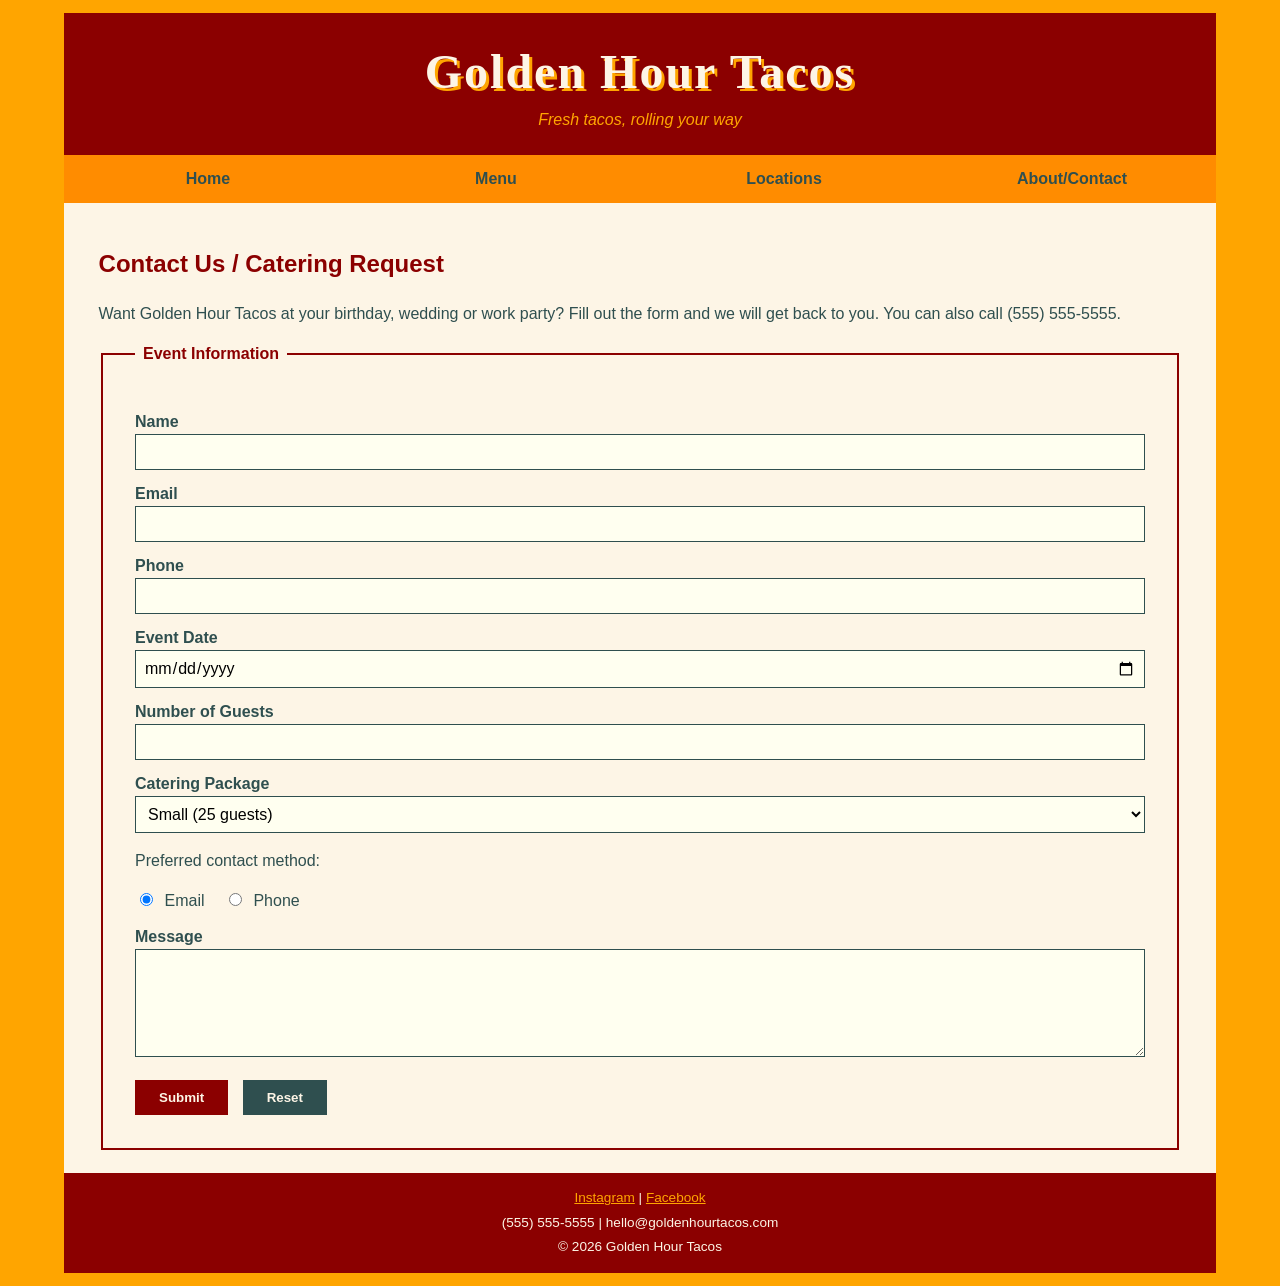
==== contact.html @ 455b2bbd "Add files via upload" ====
<!DOCTYPE html>
<html lang="en">
<head>
  <meta charset="utf-8">
  <meta name="viewport" content="width=device-width, initial-scale=1">
  <title>Golden Hour Tacos | Contact</title>
  <link rel="stylesheet" href="styles.css">
</head>
<body>
  <div id="wrapper">

    <header>
      <h1>Golden Hour Tacos</h1>
      <p>Fresh tacos, rolling your way</p>
    </header>

    <nav>
      <ul>
        <li><a href="index.html">Home</a></li>
        <li><a href="menu.html">Menu</a></li>
        <li><a href="#">Locations</a></li>
        <li><a href="contact.html">About/Contact</a></li>
      </ul>
    </nav>

    <main>
      <h2>Contact Us / Catering Request</h2>
      <p>Want Golden Hour Tacos at your birthday, wedding or work party? Fill out the form and we will get back to you. You can also call (555) 555-5555.</p>

      <form action="mailto:hello@goldenhourtacos.com" method="post" enctype="text/plain">
        <fieldset>
          <legend>Event Information</legend>

          <label for="name">Name</label>
          <input type="text" id="name" name="name" required>

          <label for="email">Email</label>
          <input type="email" id="email" name="email" required>

          <label for="phone">Phone</label>
          <input type="tel" id="phone" name="phone">

          <label for="date">Event Date</label>
          <input type="date" id="date" name="date">

          <label for="guests">Number of Guests</label>
          <input type="number" id="guests" name="guests" min="1" max="500">

          <label for="package">Catering Package</label>
          <select id="package" name="package">
            <option value="25">Small (25 guests)</option>
            <option value="50">Medium (50 guests)</option>
            <option value="100">Large (100 guests)</option>
          </select>

          <p>Preferred contact method:</p>
          <input type="radio" id="byemail" name="contact" value="email" checked>
          <label for="byemail" class="inline">Email</label>
          <input type="radio" id="byphone" name="contact" value="phone">
          <label for="byphone" class="inline">Phone</label>

          <label for="message">Message</label>
          <textarea id="message" name="message" rows="5"></textarea>

          <input type="submit" value="Submit">
          <input type="reset" value="Reset">
        </fieldset>
      </form>
    </main>

    <footer>
      <p><a href="#">Instagram</a> | <a href="#">Facebook</a></p>
      <p>(555) 555-5555 | hello@goldenhourtacos.com</p>
      <p>&copy; 2026 Golden Hour Tacos</p>
    </footer>

  </div>
</body>
</html>
---- styles.css ----
/* Color scheme (W3Schools color names):
   Orange - accents, DarkRed - header/footer, OldLace - page/content,
   DarkSlateGray - text (charcoal) */

body {
  margin: 0;
  padding: 1% 0;
  background-color: Orange;
  color: DarkSlateGray;
  font-family: Verdana, Arial, sans-serif;
  line-height: 1.5;
}

/* Fluid wrapper: width is a percentage so it grows and shrinks with the browser */
#wrapper {
  width: 90%;
  margin: 0 auto;
  background-color: OldLace;
}

header {
  background-color: DarkRed;
  color: OldLace;
  text-align: center;
  padding: 2% 0;
}

header h1 {
  margin: 0;
  font-family: Georgia, serif;
  font-size: 3em;
  letter-spacing: 2px;
  text-shadow: 3px 3px 0 Orange;
}

header p {
  margin: 0;
  font-style: italic;
  color: Orange;
}

/* Nav: horizontal bar, four links each 25% wide */
nav {
  background-color: DarkOrange;
}

nav ul {
  list-style: none;
  margin: 0;
  padding: 0;
  overflow: hidden;
}

nav li {
  float: left;
  width: 25%;
}

nav a {
  display: block;
  padding: 12px 0;
  text-align: center;
  color: DarkSlateGray;
  font-weight: bold;
  text-decoration: none;
}

nav a:hover {
  background-color: DarkRed;
  color: OldLace;
}

main {
  padding: 2% 3%;
}

main h2 {
  color: DarkRed;
}

main a {
  color: DarkRed;
}

#hero {
  background-color: Orange;
  text-align: center;
  padding: 6% 5%;
}

#hero h2 {
  color: DarkSlateGray;
  margin-top: 0;
}

.button {
  display: inline-block;
  background-color: DarkRed;
  color: OldLace;
  padding: 10px 24px;
  text-decoration: none;
  font-weight: bold;
}

#hero .button {
  color: OldLace;
}

.button:hover {
  background-color: DarkSlateGray;
}

/* Three fluid columns for the popular items */
.item {
  float: left;
  width: 29%;
  margin: 0 2%;
  text-align: center;
}

.photo {
  background-color: Wheat;
  padding: 25% 0;
}

/* Two fluid columns */
.half {
  float: left;
  width: 46%;
  margin: 0 2%;
}

.clear {
  clear: both;
}

footer {
  background-color: DarkRed;
  color: OldLace;
  text-align: center;
  padding: 1% 0;
  font-size: 0.85em;
}

footer p {
  margin: 4px 0;
}

footer a {
  color: Orange;
}

/* ---------- Image gallery (menu page) ---------- */
.gallery {
  float: left;
  width: 29%;
  margin: 0 2% 20px 2%;
  border: 1px solid Tan;
  background-color: Ivory;
}

.gallery:hover {
  border-color: DarkRed;
}

.gallery img {
  width: 100%;
  height: auto;
  display: block;
}

.gallery .desc {
  padding: 10px;
  text-align: center;
  font-size: 0.85em;
}

/* ---------- Contact form ---------- */
fieldset {
  border: 2px solid DarkRed;
  padding: 3%;
}

legend {
  color: DarkRed;
  font-weight: bold;
  padding: 0 8px;
}

label {
  display: block;
  margin-top: 12px;
  font-weight: bold;
}

label.inline {
  display: inline;
  margin: 0 15px 0 4px;
  font-weight: normal;
}

input[type="text"],
input[type="email"],
input[type="tel"],
input[type="date"],
input[type="number"],
select,
textarea {
  box-sizing: border-box;
  width: 100%;
  padding: 8px;
  border: 1px solid DarkSlateGray;
  background-color: Ivory;
  font-family: inherit;
  font-size: 1em;
}

input:focus,
select:focus,
textarea:focus {
  background-color: LemonChiffon;
  outline: 2px solid Orange;
}

input[type="submit"],
input[type="reset"] {
  margin-top: 16px;
  margin-right: 10px;
  padding: 10px 24px;
  background-color: DarkRed;
  color: OldLace;
  border: none;
  font-weight: bold;
  cursor: pointer;
}

input[type="reset"] {
  background-color: DarkSlateGray;
}

input[type="submit"]:hover,
input[type="reset"]:hover {
  background-color: Orange;
  color: DarkSlateGray;
}
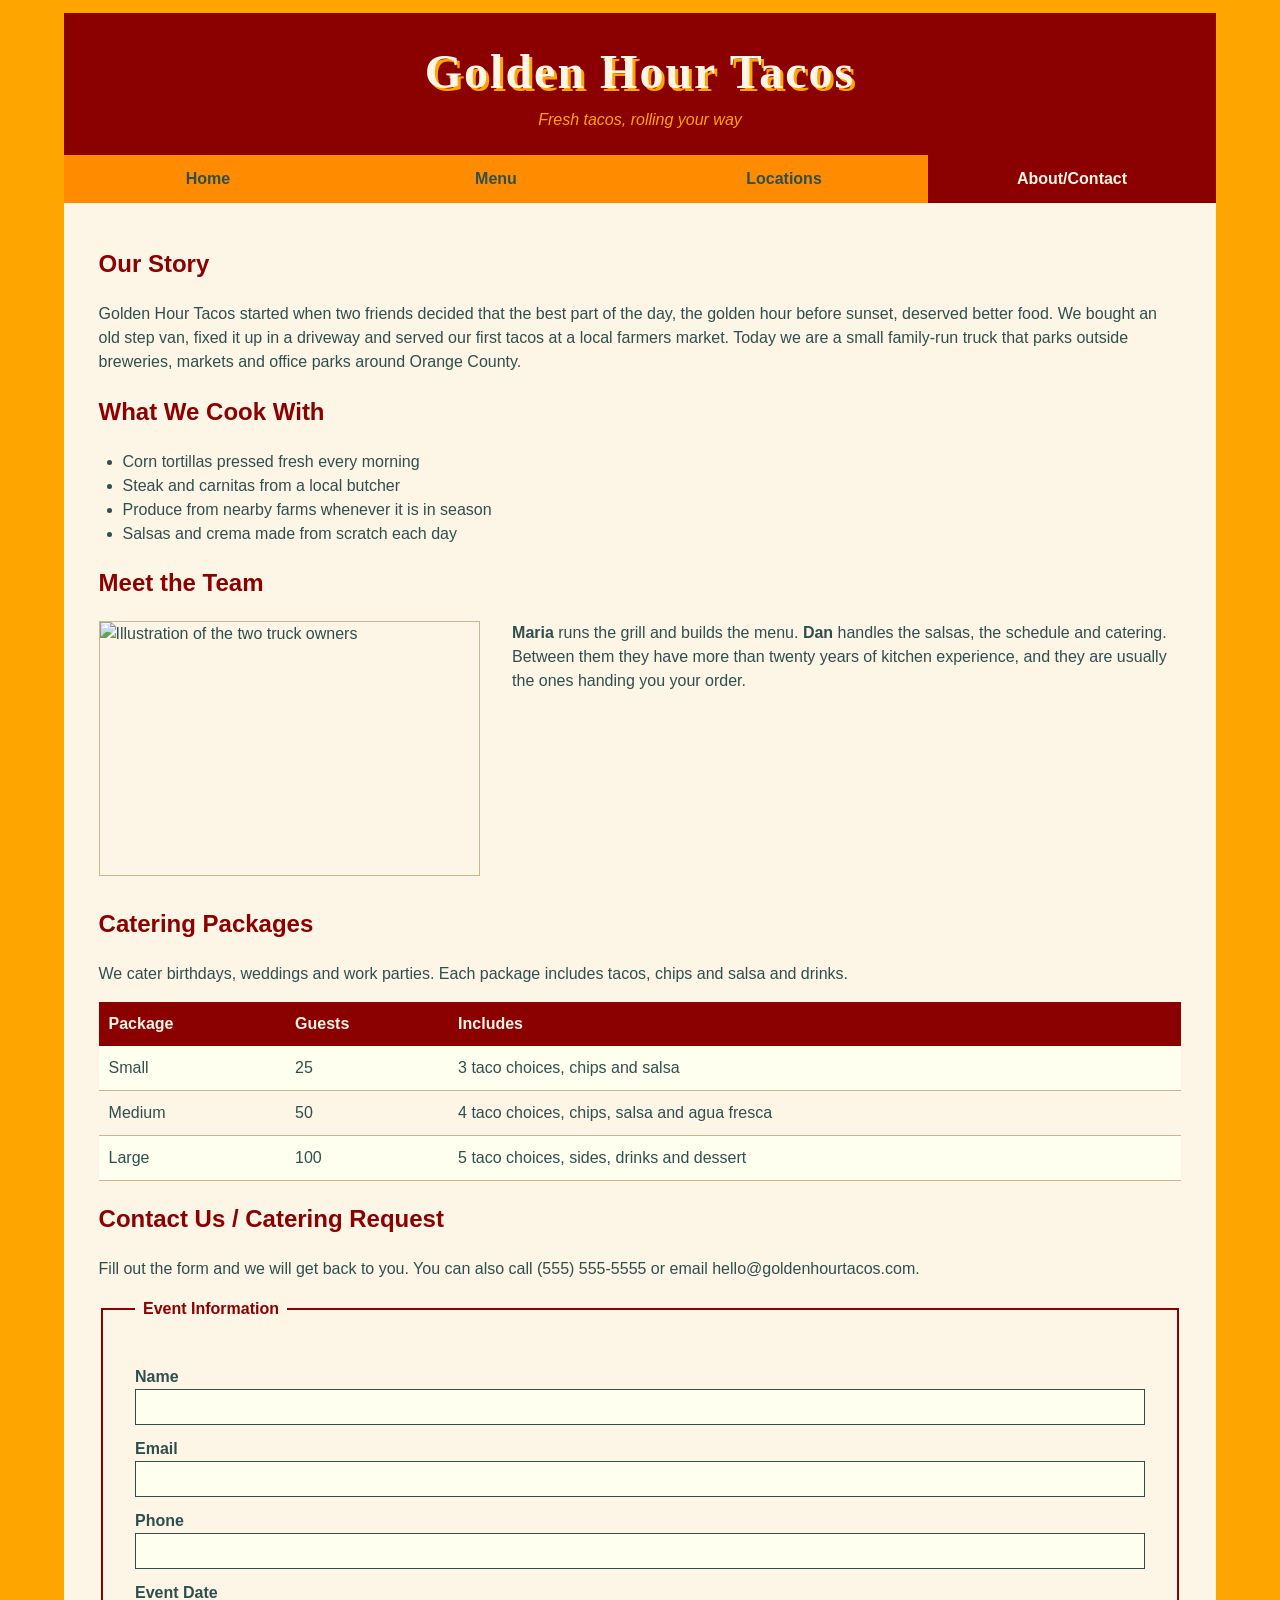
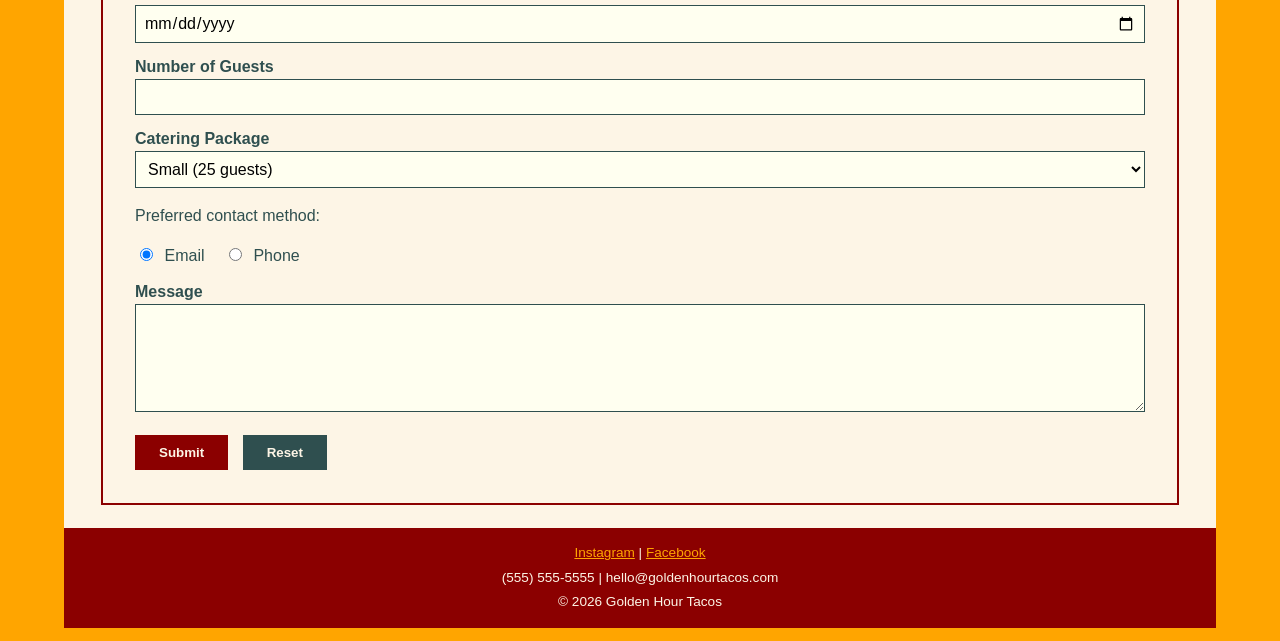
==== commit cea41769: "Add files via upload" ====
--- a/contact.html
+++ b/contact.html
@@ -3,7 +3,7 @@
 <head>
   <meta charset="utf-8">
   <meta name="viewport" content="width=device-width, initial-scale=1">
-  <title>Golden Hour Tacos | Contact</title>
+  <title>Golden Hour Tacos | About and Contact</title>
   <link rel="stylesheet" href="styles.css">
 </head>
 <body>
@@ -18,14 +18,47 @@
       <ul>
         <li><a href="index.html">Home</a></li>
         <li><a href="menu.html">Menu</a></li>
-        <li><a href="#">Locations</a></li>
-        <li><a href="contact.html">About/Contact</a></li>
+        <li><a href="locations.html">Locations</a></li>
+        <li><a href="contact.html" class="active">About/Contact</a></li>
       </ul>
     </nav>
 
     <main>
+      <h2>Our Story</h2>
+      <p>Golden Hour Tacos started when two friends decided that the best part of the day, the golden hour before sunset, deserved better food. We bought an old step van, fixed it up in a driveway and served our first tacos at a local farmers market. Today we are a small family-run truck that parks outside breweries, markets and office parks around Orange County.</p>
+
+      <h2>What We Cook With</h2>
+      <ul>
+        <li>Corn tortillas pressed fresh every morning</li>
+        <li>Steak and carnitas from a local butcher</li>
+        <li>Produce from nearby farms whenever it is in season</li>
+        <li>Salsas and crema made from scratch each day</li>
+      </ul>
+
+      <h2>Meet the Team</h2>
+      <div class="team">
+        <img src="images/team.svg" alt="Illustration of the two truck owners" width="600" height="400">
+        <p><strong>Maria</strong> runs the grill and builds the menu. <strong>Dan</strong> handles the salsas, the schedule and catering. Between them they have more than twenty years of kitchen experience, and they are usually the ones handing you your order.</p>
+      </div>
+      <div class="clear"></div>
+
+      <h2>Catering Packages</h2>
+      <p>We cater birthdays, weddings and work parties. Each package includes tacos, chips and salsa and drinks.</p>
+      <div class="table-wrap">
+        <table>
+          <thead>
+            <tr><th>Package</th><th>Guests</th><th>Includes</th></tr>
+          </thead>
+          <tbody>
+            <tr><td>Small</td><td>25</td><td>3 taco choices, chips and salsa</td></tr>
+            <tr><td>Medium</td><td>50</td><td>4 taco choices, chips, salsa and agua fresca</td></tr>
+            <tr><td>Large</td><td>100</td><td>5 taco choices, sides, drinks and dessert</td></tr>
+          </tbody>
+        </table>
+      </div>
+
       <h2>Contact Us / Catering Request</h2>
-      <p>Want Golden Hour Tacos at your birthday, wedding or work party? Fill out the form and we will get back to you. You can also call (555) 555-5555.</p>
+      <p>Fill out the form and we will get back to you. You can also call (555) 555-5555 or email hello@goldenhourtacos.com.</p>
 
       <form action="mailto:hello@goldenhourtacos.com" method="post" enctype="text/plain">
         <fieldset>
--- a/styles.css
+++ b/styles.css
@@ -243,3 +243,86 @@
   background-color: Orange;
   color: DarkSlateGray;
 }
+
+/* ---------- Bootstrap components: match the site colors ---------- */
+.accordion-button:not(.collapsed) {
+  background-color: Orange;
+  color: DarkSlateGray;
+}
+
+.accordion-button:focus {
+  border-color: DarkRed;
+  box-shadow: 0 0 0 0.2rem Orange;
+}
+
+.card-group {
+  margin: 1em 0;
+}
+
+.card {
+  border-color: Tan;
+}
+
+.card-title {
+  color: DarkRed;
+}
+
+/* ---------- Final project additions ---------- */
+nav a.active {
+  background-color: DarkRed;
+  color: OldLace;
+}
+
+#hero img {
+  max-width: 100%;
+  height: auto;
+  margin: 10px 0;
+}
+
+#hero p {
+  margin-bottom: 16px;
+}
+
+#hero .button {
+  margin: 4px;
+}
+
+.table-wrap {
+  overflow-x: auto;
+  margin-bottom: 1em;
+}
+
+table {
+  width: 100%;
+  border-collapse: collapse;
+  background-color: Ivory;
+}
+
+th {
+  background-color: DarkRed;
+  color: OldLace;
+  text-align: left;
+  padding: 10px;
+}
+
+td {
+  padding: 10px;
+  border-bottom: 1px solid Tan;
+}
+
+tr:nth-child(even) td {
+  background-color: OldLace;
+}
+
+.team img {
+  float: left;
+  width: 35%;
+  height: auto;
+  margin: 0 3% 10px 0;
+  border: 1px solid Tan;
+}
+
+main ul {
+  padding-left: 1.5em;
+  margin-bottom: 1em;
+}
